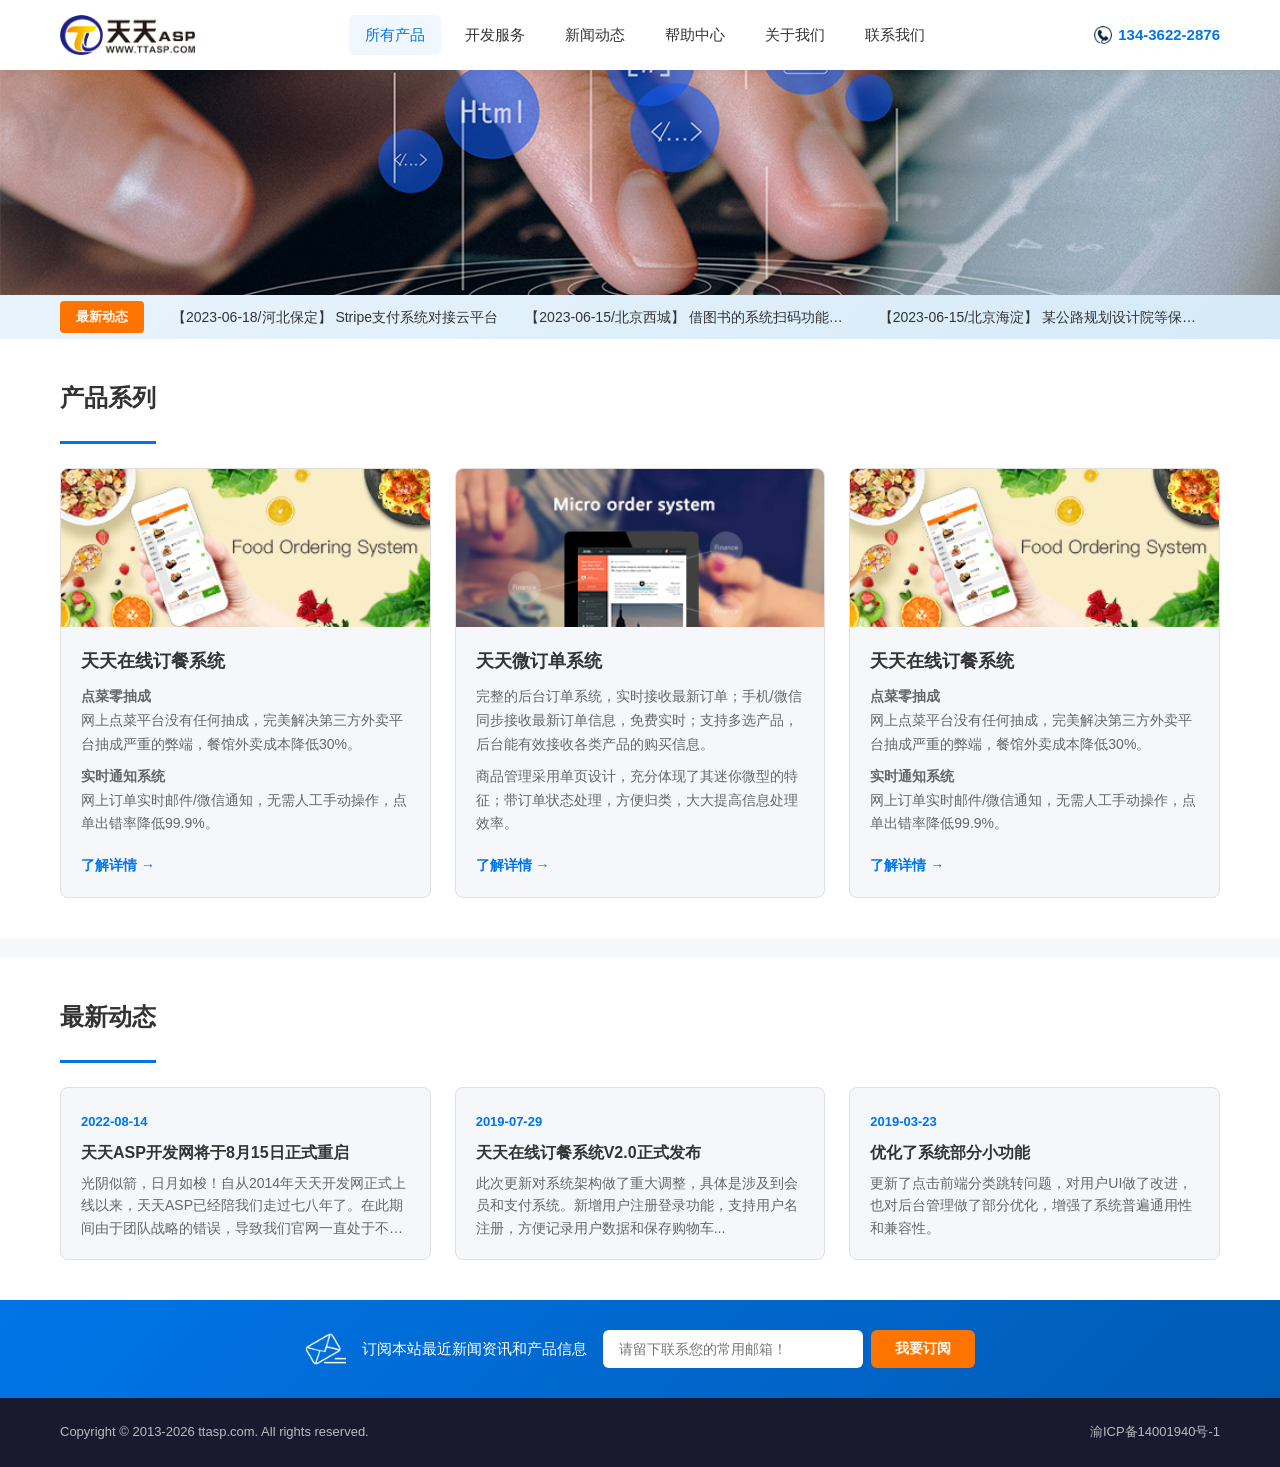
==== index.html @ 133ed57a "feat: 天天ASP 网站" ====
﻿<!DOCTYPE html>
<html lang="zh-CN">
<head>
  <meta charset="UTF-8">
  <meta name="viewport" content="width=device-width, initial-scale=1.0">
  <meta http-equiv="X-UA-Compatible" content="IE=edge">
  <title>天天ASP - 最专业的ASP产品供应商</title>
  <meta name="keywords" content="asp开发,asp系统,asp网站建设">
  <meta name="description" content="天天ASP是一个专注于为中小企业提供ASP解决方案和产品的开发网。我们的目标是：打造全国最专业的ASP开发品牌!">
  <link rel="stylesheet" href="css/style.css">
</head>
<body>

  <!-- 顶部导航 -->
  <header class="header">
    <div class="container header-inner">
      <a href="index.html" class="logo">
        <img src="images/logo.png" alt="天天ASP">
      </a>
      <nav class="nav" id="nav">
        <a href="index.html" class="nav-link active">所有产品</a>
        <a href="development.html" class="nav-link">开发服务</a>
        <a href="news.html" class="nav-link">新闻动态</a>
        <a href="help.html" class="nav-link">帮助中心</a>
                <a href="about.html" class="nav-link">关于我们</a>
        <a href="contact.html" class="nav-link">联系我们</a>
      </nav>
      <div class="header-right">
        <span class="phone">
          <img src="images/tel.png" alt="电话" class="phone-icon">
          134-3622-2876
        </span>
        <button class="menu-toggle" id="menuToggle" aria-label="菜单">
          <span></span><span></span><span></span>
        </button>
      </div>
    </div>
  </header>

  <!-- Banner -->
  <section class="banner">
    <img src="images/top.png" alt="天天ASP" class="banner-img">
  </section>

  <!-- 滚动公告 -->
  <section class="notice">
    <div class="container">
      <div class="notice-inner">
        <span class="notice-label">最新动态</span>
        <div class="notice-scroll" id="noticeScroll">
          <ul>
            <li>
              <span>【2023-06-18/河北保定】 Stripe支付系统对接云平台</span>
              <span>【2023-06-15/北京西城】 借图书的系统扫码功能完善</span>
              <span>【2023-06-15/北京海淀】 某公路规划设计院等保开发</span>
            </li>
            <li>
              <span>【2023-05-24/江苏盐城】 考试系统PDF功能订制</span>
              <span>【2023-05-15/广东江门】 网站安全技术的分配</span>
              <span>【2023-05-15/山东东营】 asp培训教程开发</span>
            </li>
            <li>
              <span>【2023-05-10/福建福州】 软件功能扩展订制</span>
              <span>【2023-05-10/广东汕头】 企业网站模板定制</span>
              <span>【2023-05-08/北京东城】 CRM系统二开</span>
            </li>
            <li>
              <span>【2023-05-04/河南焦作】 船舶企业平台框架设计架构</span>
              <span>【2023-04-30/陕西西安】 ASP表单对接API接口</span>
              <span>【2023-04-29/美国加州】 区块链技术对接系统</span>
            </li>
          </ul>
        </div>
      </div>
    </div>
  </section>

  <!-- 产品系列 -->
  <section class="products">
    <div class="container">
      <h2 class="section-title">产品系列</h2>
      <div class="product-grid">

        <a href="product.html" class="product-card">
          <div class="product-img">
            <img src="images/food_order_system.jpg" alt="天天在线订餐系统">
          </div>
          <div class="product-info">
            <h3>天天在线订餐系统</h3>
            <p class="product-desc">
              <strong>点菜零抽成</strong><br>
              网上点菜平台没有任何抽成，完美解决第三方外卖平台抽成严重的弊端，餐馆外卖成本降低30%。
            </p>
            <p class="product-desc">
              <strong>实时通知系统</strong><br>
              网上订单实时邮件/微信通知，无需人工手动操作，点单出错率降低99.9%。
            </p>
            <span class="product-link">了解详情 →</span>
          </div>
        </a>

        <a href="product-order.html" class="product-card">
          <div class="product-img">
            <img src="images/order_system.jpg" alt="天天微订单系统">
          </div>
          <div class="product-info">
            <h3>天天微订单系统</h3>
            <p class="product-desc">
              完整的后台订单系统，实时接收最新订单；手机/微信同步接收最新订单信息，免费实时；支持多选产品，后台能有效接收各类产品的购买信息。
            </p>
            <p class="product-desc">
              商品管理采用单页设计，充分体现了其迷你微型的特征；带订单状态处理，方便归类，大大提高信息处理效率。
            </p>
            <span class="product-link">了解详情 →</span>
          </div>
        </a>

        <a href="help.html" class="product-card">
          <div class="product-img">
            <img src="images/food_order_system.jpg" alt="天天在线订餐系统">
          </div>
          <div class="product-info">
            <h3>天天在线订餐系统</h3>
            <p class="product-desc">
              <strong>点菜零抽成</strong><br>
              网上点菜平台没有任何抽成，完美解决第三方外卖平台抽成严重的弊端，餐馆外卖成本降低30%。
            </p>
            <p class="product-desc">
              <strong>实时通知系统</strong><br>
              网上订单实时邮件/微信通知，无需人工手动操作，点单出错率降低99.9%。
            </p>
            <span class="product-link">了解详情 →</span>
          </div>
        </a>

      </div>
    </div>
  </section>

  <!-- 最新动态 -->
  <section class="news">
    <div class="container">
      <h2 class="section-title">最新动态</h2>
      <div class="news-grid">

        <a href="news.html?#310" class="news-card">
          <span class="news-date">2022-08-14</span>
          <h3>天天ASP开发网将于8月15日正式重启</h3>
          <p>光阴似箭，日月如梭！自从2014年天天开发网正式上线以来，天天ASP已经陪我们走过七八年了。在此期间由于团队战略的错误，导致我们官网一直处于不温不火...</p>
        </a>

        <a href="news.html?#309" class="news-card">
          <span class="news-date">2019-07-29</span>
          <h3>天天在线订餐系统V2.0正式发布</h3>
          <p>此次更新对系统架构做了重大调整，具体是涉及到会员和支付系统。新增用户注册登录功能，支持用户名注册，方便记录用户数据和保存购物车...</p>
        </a>

        <a href="news.html?#308" class="news-card">
          <span class="news-date">2019-03-23</span>
          <h3>优化了系统部分小功能</h3>
          <p>更新了点击前端分类跳转问题，对用户UI做了改进，也对后台管理做了部分优化，增强了系统普遍通用性和兼容性。</p>
        </a>

      </div>
    </div>
  </section>

  <!-- 邮件订阅 -->
  <section class="subscribe">
    <div class="container subscribe-inner">
      <img src="images/email.png" alt="订阅" class="subscribe-icon">
      <span>订阅本站最近新闻资讯和产品信息</span>
      <form class="subscribe-form" action="?act=add" method="post" onsubmit="return checkEmail();">
        <input type="email" name="email" placeholder="请留下联系您的常用邮箱！" required>
        <button type="submit">我要订阅</button>
      </form>
    </div>
  </section>

  <!-- 页脚 -->
  <footer class="footer">
    <div class="container footer-inner">
      <p>Copyright &copy; 2013-2026 ttasp.com. All rights reserved.</p>
      <p>
        <a href="https://www.beian.gov.cn/" target="_blank" rel="nofollow">渝ICP备14001940号-1</a>
      </p>
    </div>
  </footer>

  <script src="js/main.js"></script>
</body>
</html>
---- css/style.css ----
/* Reset & Base */
*,
*::before,
*::after {
  margin: 0;
  padding: 0;
  box-sizing: border-box;
}

:root {
  --color-primary: #0075E8;
  --color-primary-dark: #005bb5;
  --color-accent: #ff7300;
  --color-bg: #f5f7fa;
  --color-white: #ffffff;
  --color-text: #333333;
  --color-text-light: #666666;
  --color-border: #e0e0e0;
  --shadow-sm: 0 2px 8px rgba(0, 0, 0, 0.06);
  --shadow-md: 0 4px 16px rgba(0, 0, 0, 0.1);
  --radius: 8px;
  --transition: 0.3s ease;
}

html {
  font-size: 16px;
  scroll-behavior: smooth;
}

body {
  font-family: -apple-system, BlinkMacSystemFont, "Segoe UI", "PingFang SC", "Hiragino Sans GB", "Microsoft YaHei", sans-serif;
  color: var(--color-text);
  background: var(--color-bg);
  line-height: 1.6;
}

a {
  text-decoration: none;
  color: inherit;
}

img {
  max-width: 100%;
  height: auto;
  display: block;
}

.container {
  max-width: 1200px;
  margin: 0 auto;
  padding: 0 20px;
}

/* Header */
.header {
  background: var(--color-white);
  box-shadow: var(--shadow-sm);
  position: relative;
  z-index: 100;
}

.header-inner {
  display: flex;
  align-items: center;
  justify-content: space-between;
  height: 70px;
}

.logo img {
  height: 40px;
}

.nav {
  display: flex;
  gap: 8px;
}

.nav-link {
  padding: 8px 16px;
  border-radius: 6px;
  font-size: 15px;
  color: var(--color-text);
  transition: all var(--transition);
}

.nav-link:hover,
.nav-link.active {
  color: var(--color-primary);
  background: rgba(0, 117, 232, 0.06);
}

.header-right {
  display: flex;
  align-items: center;
  gap: 20px;
}

.phone {
  display: flex;
  align-items: center;
  gap: 6px;
  font-size: 15px;
  font-weight: 600;
  color: var(--color-primary);
}

.phone-icon {
  height: 18px;
}

/* Mobile menu toggle */
.menu-toggle {
  display: none;
  flex-direction: column;
  gap: 5px;
  background: none;
  border: none;
  cursor: pointer;
  padding: 4px;
}

.menu-toggle span {
  display: block;
  width: 24px;
  height: 2px;
  background: var(--color-text);
  border-radius: 2px;
  transition: all var(--transition);
}

/* Banner */
.banner {
  background: var(--color-white);
}

.banner-img {
  width: 100%;
  max-height: 400px;
  object-fit: cover;
}

/* Notice */
.notice {
  background: linear-gradient(135deg, #e8f4fd, #d6eaf8);
  color: var(--color-text);
  padding: 0;
}

.notice-inner {
  display: flex;
  align-items: center;
  height: 44px;
  overflow: hidden;
}

.notice-label {
  background: var(--color-accent);
  color: var(--color-white);
  padding: 6px 16px;
  border-radius: 4px;
  font-size: 13px;
  font-weight: 600;
  white-space: nowrap;
  margin-right: 16px;
  flex-shrink: 0;
}

.notice-scroll {
  flex: 1;
  overflow: hidden;
  height: 44px;
  position: relative;
}

.notice-scroll ul {
  list-style: none;
  position: absolute;
  top: 0;
  left: 0;
  width: 100%;
  display: flex;
  flex-direction: column;
}

.notice-scroll li {
  display: flex;
  height: 44px;
  line-height: 44px;
}

.notice-scroll li span {
  flex: 1;
  font-size: 14px;
  white-space: nowrap;
  overflow: hidden;
  text-overflow: ellipsis;
  padding: 0 12px;
}

/* Section Title */
.section-title {
  font-size: 24px;
  font-weight: 700;
  color: var(--color-text);
  padding: 40px 0 24px;
  border-bottom: 3px solid var(--color-primary);
  display: inline-block;
}

/* Products */
.products {
  background: var(--color-white);
  padding-bottom: 40px;
}

.product-grid {
  display: grid;
  grid-template-columns: repeat(3, 1fr);
  gap: 24px;
  padding-top: 24px;
}

.product-card {
  display: flex;
  flex-direction: column;
  background: var(--color-bg);
  border-radius: var(--radius);
  overflow: hidden;
  transition: all var(--transition);
  border: 1px solid var(--color-border);
}

.product-card:hover {
  box-shadow: var(--shadow-md);
  transform: translateY(-2px);
}

.product-img {
  width: 100%;
  overflow: hidden;
}

.product-img img {
  width: 100%;
  height: auto;
  display: block;
  transition: transform var(--transition);
}

.product-card:hover .product-img img {
  transform: scale(1.05);
}

.product-info {
  padding: 20px;
  flex: 1;
  display: flex;
  flex-direction: column;
}

.product-info h3 {
  font-size: 18px;
  margin-bottom: 10px;
  color: var(--color-text);
}

.product-desc {
  font-size: 14px;
  color: var(--color-text-light);
  line-height: 1.7;
  margin-bottom: 8px;
}

.product-link {
  margin-top: auto;
  padding-top: 10px;
  font-size: 14px;
  color: var(--color-primary);
  font-weight: 600;
}

/* Help Center */
.help-center {
  background: var(--color-white);
  margin-top: 20px;
  padding-bottom: 40px;
}

.help-grid {
  display: grid;
  grid-template-columns: repeat(3, 1fr);
  gap: 24px;
  padding-top: 24px;
}

.help-card {
  display: flex;
  flex-direction: column;
  background: var(--color-bg);
  border-radius: var(--radius);
  overflow: hidden;
  transition: all var(--transition);
  border: 1px solid var(--color-border);
}

.help-card:hover {
  box-shadow: var(--shadow-md);
  transform: translateY(-2px);
}

.help-icon {
  width: 100%;
  height: 160px;
  overflow: hidden;
}

.help-icon img {
  width: 100%;
  height: 100%;
  object-fit: cover;
  transition: transform var(--transition);
}

.help-card:hover .help-icon img {
  transform: scale(1.05);
}

.help-info {
  padding: 20px;
  flex: 1;
  display: flex;
  flex-direction: column;
}

.help-info h3 {
  font-size: 17px;
  margin-bottom: 8px;
  color: var(--color-text);
}

.help-info p {
  font-size: 14px;
  color: var(--color-text-light);
  line-height: 1.7;
  flex: 1;
}

.help-more {
  margin-top: 12px;
  font-size: 14px;
  color: var(--color-primary);
  font-weight: 600;
}

/* News */
.news {
  background: var(--color-white);
  margin-top: 20px;
  padding-bottom: 40px;
}

.news-grid {
  display: grid;
  grid-template-columns: repeat(3, 1fr);
  gap: 24px;
  padding-top: 24px;
}

.news-card {
  padding: 20px;
  background: var(--color-bg);
  border-radius: var(--radius);
  border: 1px solid var(--color-border);
  transition: all var(--transition);
}

.news-card:hover {
  box-shadow: var(--shadow-md);
  transform: translateY(-2px);
}

.news-date {
  font-size: 13px;
  color: var(--color-primary);
  font-weight: 600;
}

.news-card h3 {
  font-size: 16px;
  margin: 8px 0;
  color: var(--color-text);
  line-height: 1.4;
}

.news-card p {
  font-size: 14px;
  color: var(--color-text-light);
  line-height: 1.6;
  display: -webkit-box;
  -webkit-line-clamp: 3;
  -webkit-box-orient: vertical;
  overflow: hidden;
}

/* Subscribe */
.subscribe {
  background: linear-gradient(135deg, var(--color-primary), var(--color-primary-dark));
  padding: 30px 0;
}

.subscribe-inner {
  display: flex;
  align-items: center;
  justify-content: center;
  gap: 16px;
  flex-wrap: wrap;
}

.subscribe-icon {
  height: 32px;
  filter: brightness(0) invert(1);
}

.subscribe span {
  color: var(--color-white);
  font-size: 15px;
}

.subscribe-form {
  display: flex;
  gap: 8px;
}

.subscribe-form input {
  padding: 10px 16px;
  border: none;
  border-radius: 6px;
  font-size: 14px;
  width: 260px;
  outline: none;
}

.subscribe-form button {
  padding: 10px 24px;
  background: var(--color-accent);
  color: var(--color-white);
  border: none;
  border-radius: 6px;
  font-size: 14px;
  font-weight: 600;
  cursor: pointer;
  transition: background var(--transition);
}

.subscribe-form button:hover {
  background: #e66800;
}

/* Footer */
.footer {
  background: #1a1a2e;
  color: rgba(255, 255, 255, 0.7);
  padding: 24px 0;
}

.footer-inner {
  display: flex;
  justify-content: space-between;
  align-items: center;
  font-size: 13px;
}

.footer a {
  color: rgba(255, 255, 255, 0.7);
  transition: color var(--transition);
}

.footer a:hover {
  color: var(--color-white);
}

/* ===== Responsive ===== */

/* Tablet */
@media (max-width: 1024px) {
  .product-grid {
    grid-template-columns: 1fr;
  }

  .help-grid {
    grid-template-columns: 1fr;
  }

  .news-grid {
    grid-template-columns: repeat(2, 1fr);
  }

  .banner-img {
    max-height: 280px;
  }

  .notice-inner {
    height: 38px;
  }

  .notice-label {
    padding: 5px 12px;
    font-size: 12px;
  }

  .notice-scroll {
    height: 38px;
  }

  .notice-scroll li {
    height: 38px;
    line-height: 38px;
  }

  .notice-scroll li span {
    font-size: 13px;
  }
}

/* Notice single-column on narrow screens */
@media (max-width: 640px) {
  .notice-scroll li span:not(:first-child) {
    display: none;
  }

  .notice-scroll li span {
    padding: 0;
  }
}

/* Mobile */
@media (max-width: 768px) {
  .header-inner {
    height: 60px;
  }

  .nav {
    display: none;
    position: absolute;
    top: 60px;
    left: 0;
    right: 0;
    background: var(--color-white);
    flex-direction: column;
    padding: 12px 20px;
    box-shadow: var(--shadow-md);
    gap: 4px;
  }

  .nav.open {
    display: flex;
  }

  .nav-link {
    padding: 12px 16px;
  }

  .menu-toggle {
    display: flex;
  }

  .phone {
    font-size: 14px;
  }

  .phone-icon {
    height: 16px;
  }

  .banner-img {
    max-height: 200px;
  }

  .notice-inner {
    height: 34px;
  }

  .notice-label {
    padding: 4px 10px;
    font-size: 12px;
    margin-right: 10px;
  }

  .notice-scroll {
    height: 34px;
  }

  .notice-scroll li {
    height: 34px;
    line-height: 34px;
  }

  .notice-scroll li span {
    font-size: 12px;
  }

  .section-title {
    font-size: 20px;
    padding: 30px 0 16px;
  }

  .product-card {
    flex-direction: column;
  }

  .product-img {
    width: 100%;
  }

  .news-grid {
    grid-template-columns: 1fr;
  }

  .subscribe-inner {
    flex-direction: column;
    text-align: center;
  }

  .subscribe-form {
    flex-direction: column;
    width: 100%;
    max-width: 300px;
  }

  .subscribe-form input {
    width: 100%;
  }

  .footer-inner {
    flex-direction: column;
    gap: 8px;
    text-align: center;
  }
}

/* Small mobile */
@media (max-width: 480px) {
  .container {
    padding: 0 16px;
  }

  .header-right .phone span:last-child {
    display: none;
  }

  .notice-label {
    padding: 4px 8px;
    font-size: 11px;
    margin-right: 8px;
  }

  .notice-scroll li span {
    font-size: 12px;
  }
}
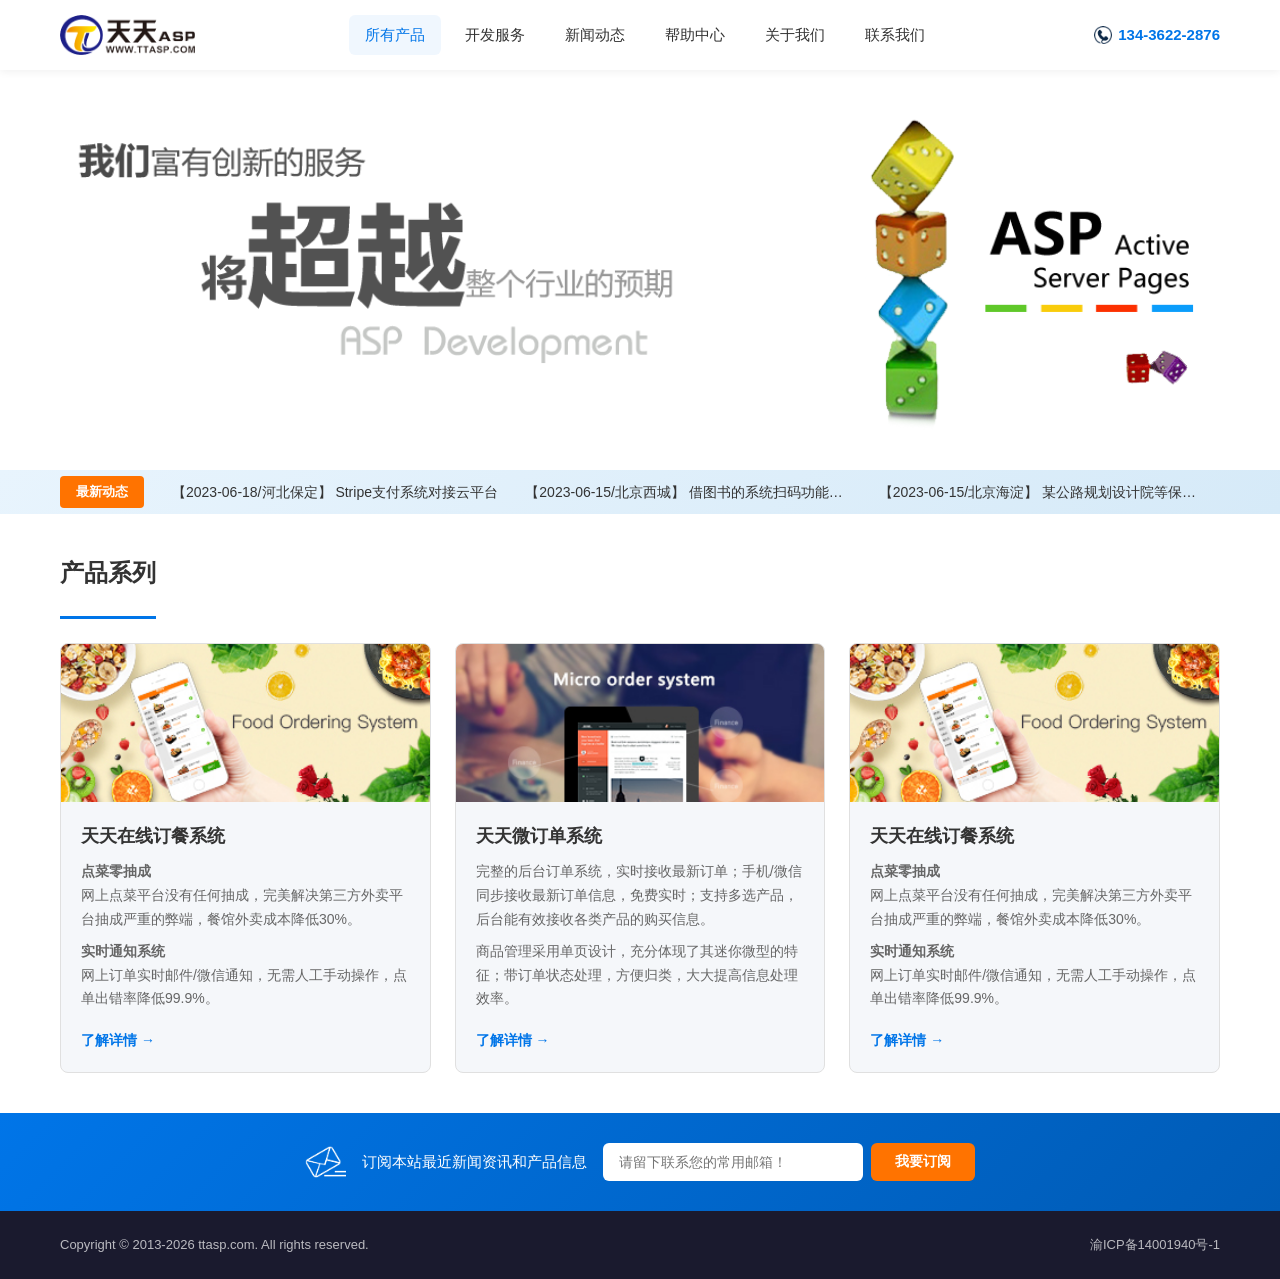
==== commit 80ace908: "feat: 移除最新动态板块，更新首页主图 - 首页移除最新动态卡片区域 - 关于我们页面移除最新动态侧栏 - 更换两个页面的Banner主图为更清晰的ASP主题图" ====
--- a/index.html
+++ b/index.html
@@ -39,7 +39,7 @@
 
   <!-- Banner -->
   <section class="banner">
-    <img src="images/top.png" alt="天天ASP" class="banner-img">
+    <img src="images/top-new.png" alt="天天ASP" class="banner-img">
   </section>
 
   <!-- 滚动公告 -->
@@ -137,33 +137,6 @@
     </div>
   </section>
 
-  <!-- 最新动态 -->
-  <section class="news">
-    <div class="container">
-      <h2 class="section-title">最新动态</h2>
-      <div class="news-grid">
-
-        <a href="news.html?#310" class="news-card">
-          <span class="news-date">2022-08-14</span>
-          <h3>天天ASP开发网将于8月15日正式重启</h3>
-          <p>光阴似箭，日月如梭！自从2014年天天开发网正式上线以来，天天ASP已经陪我们走过七八年了。在此期间由于团队战略的错误，导致我们官网一直处于不温不火...</p>
-        </a>
-
-        <a href="news.html?#309" class="news-card">
-          <span class="news-date">2019-07-29</span>
-          <h3>天天在线订餐系统V2.0正式发布</h3>
-          <p>此次更新对系统架构做了重大调整，具体是涉及到会员和支付系统。新增用户注册登录功能，支持用户名注册，方便记录用户数据和保存购物车...</p>
-        </a>
-
-        <a href="news.html?#308" class="news-card">
-          <span class="news-date">2019-03-23</span>
-          <h3>优化了系统部分小功能</h3>
-          <p>更新了点击前端分类跳转问题，对用户UI做了改进，也对后台管理做了部分优化，增强了系统普遍通用性和兼容性。</p>
-        </a>
-
-      </div>
-    </div>
-  </section>
 
   <!-- 邮件订阅 -->
   <section class="subscribe">
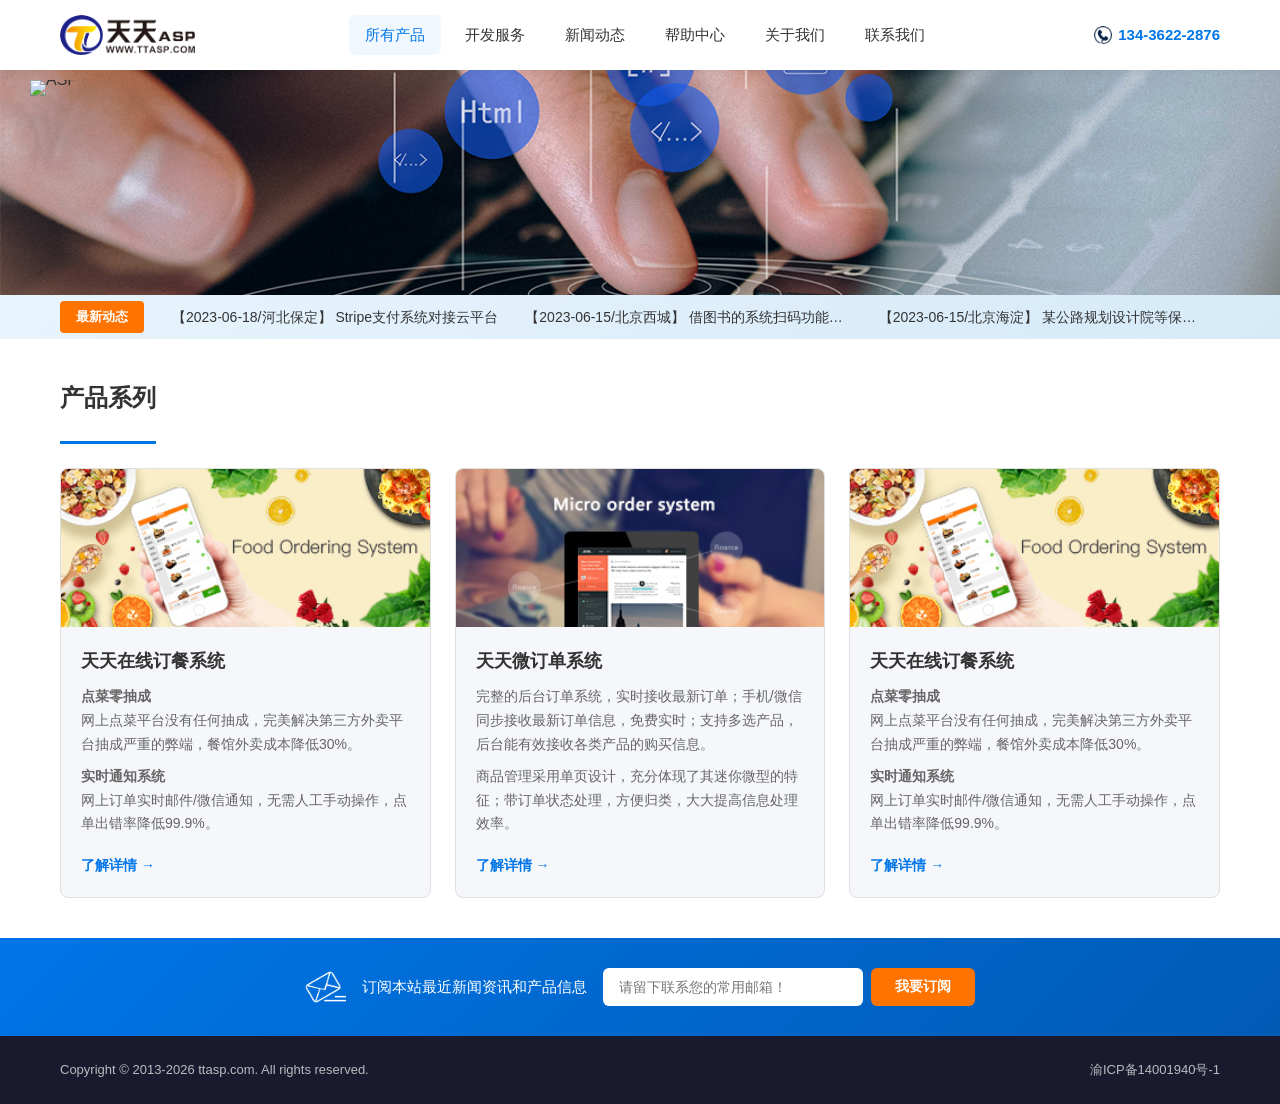
==== commit 2573def7: "feat: 主图换回原图并叠加ASP Logo - 所有页面主图恢复为top.png - 在主图左上角叠加Microsoft ASP Logo - 使用内联样式确保定位生效" ====
--- a/index.html
+++ b/index.html
@@ -38,8 +38,11 @@
   </header>
 
   <!-- Banner -->
-  <section class="banner">
-    <img src="images/top-new.png" alt="天天ASP" class="banner-img">
+  <section class="banner" style="position:relative">
+    <div style="position:relative;line-height:0">
+      <img src="images/top.png" alt="天天ASP" class="banner-img">
+      <img src="images/asp-logo.png" alt="ASP" style="position:absolute;top:10px;left:30px;width:80px;z-index:2">
+    </div>
   </section>
 
   <!-- 滚动公告 -->
--- a/css/style.css
+++ b/css/style.css
@@ -131,12 +131,26 @@
 /* Banner */
 .banner {
   background: var(--color-white);
+  position: relative;
+}
+
+.banner-inner {
+  position: relative;
+  line-height: 0;
 }
 
 .banner-img {
   width: 100%;
   max-height: 400px;
   object-fit: cover;
+}
+
+.banner-logo {
+  position: absolute;
+  top: 10px;
+  left: 30px;
+  width: 80px;
+  z-index: 2;
 }
 
 /* Notice */
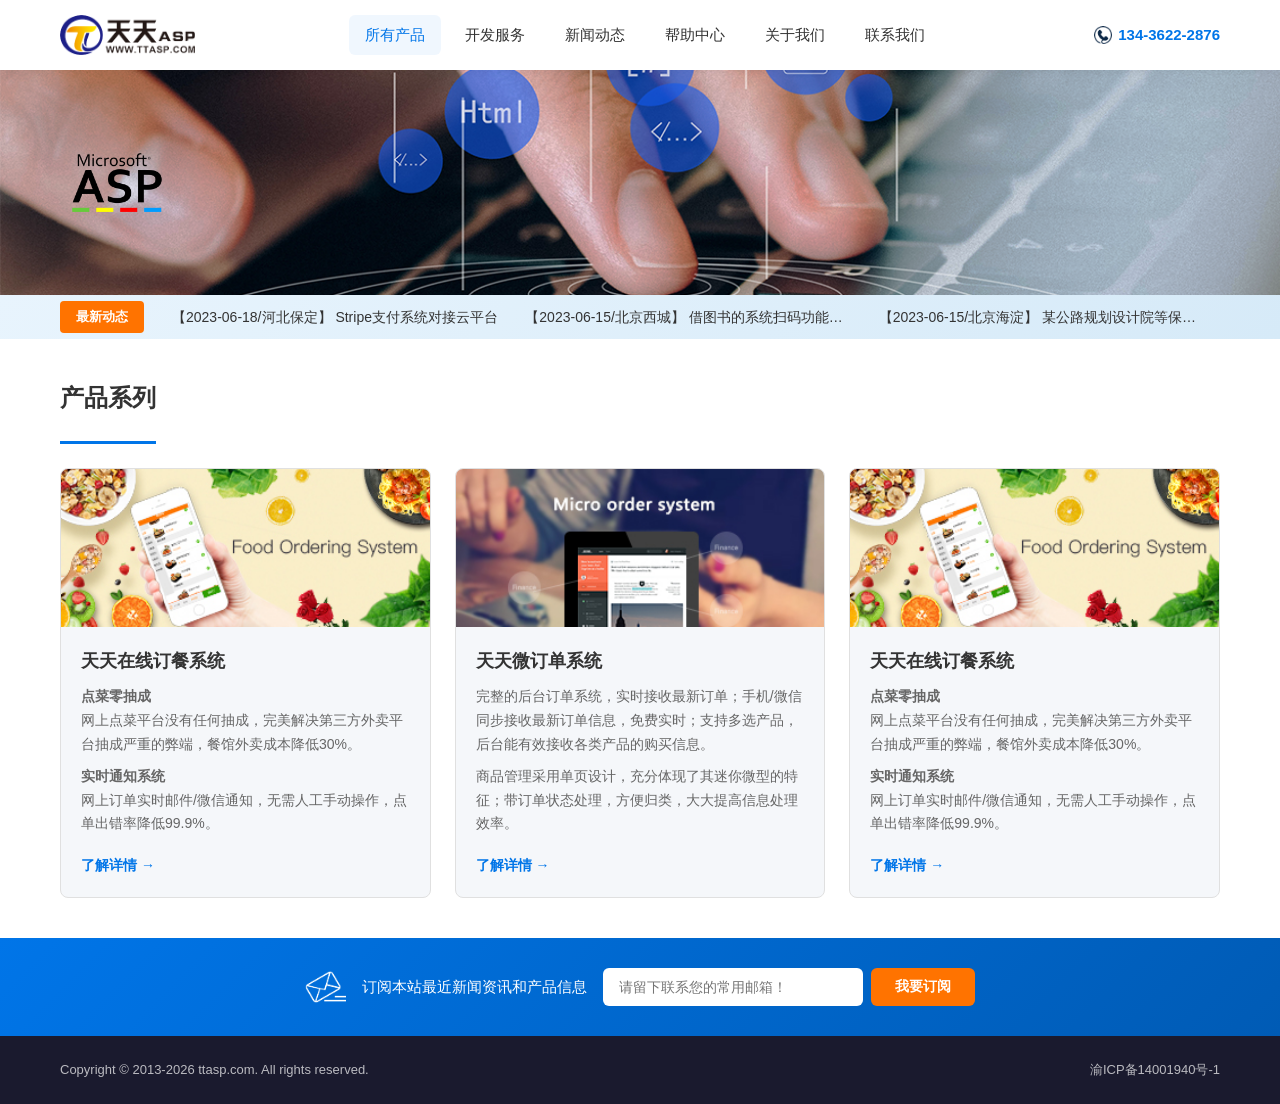
==== commit b54f7f15: "feat: ASP Logo响应式适配多设备 - Logo使用vw单位自适应屏幕宽度 - 桌面端最大180px，平板10vw，手机14vw - 垂直居中显示" ====
--- a/index.html
+++ b/index.html
@@ -8,6 +8,7 @@
   <meta name="keywords" content="asp开发,asp系统,asp网站建设">
   <meta name="description" content="天天ASP是一个专注于为中小企业提供ASP解决方案和产品的开发网。我们的目标是：打造全国最专业的ASP开发品牌!">
   <link rel="stylesheet" href="css/style.css">
+<style>.asp-logo-overlay{position:absolute;top:50%;left:40px;width:12vw;min-width:60px;max-width:180px;transform:translateY(-50%);z-index:2}@media(max-width:768px){.asp-logo-overlay{width:10vw;left:20px}}@media(max-width:480px){.asp-logo-overlay{width:14vw;left:10px}}</style>
 </head>
 <body>
 
@@ -41,7 +42,7 @@
   <section class="banner" style="position:relative">
     <div style="position:relative;line-height:0">
       <img src="images/top.png" alt="天天ASP" class="banner-img">
-      <img src="images/asp-logo.png" alt="ASP" style="position:absolute;top:10px;left:30px;width:80px;z-index:2">
+      <img src="images/asp-logo.png" alt="ASP" class="asp-logo-overlay">
     </div>
   </section>
 
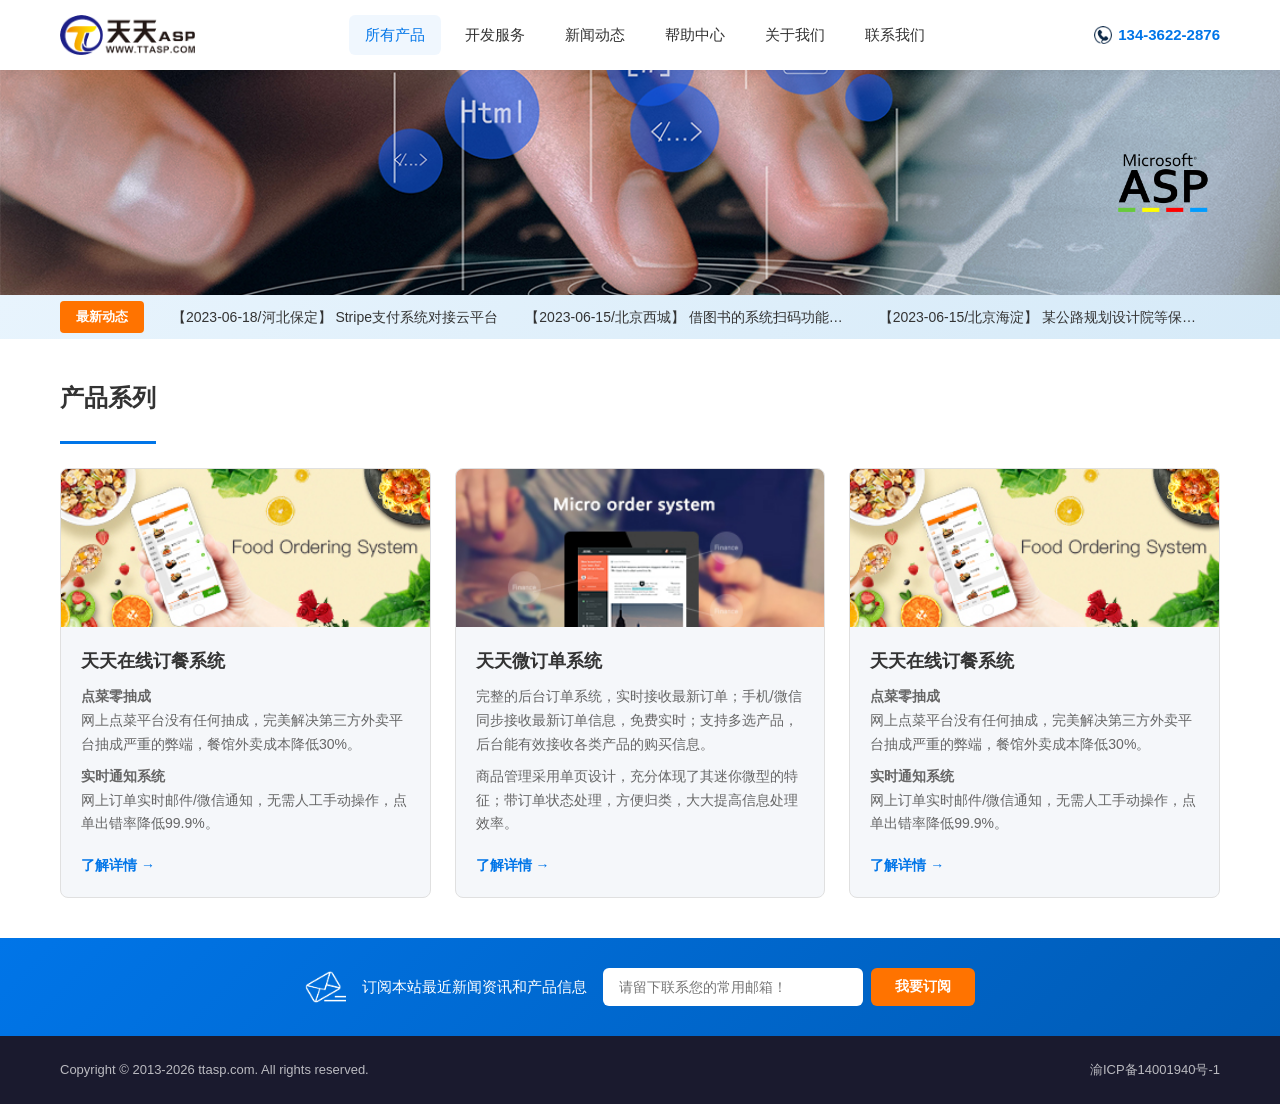
==== commit 6b17d4de: "feat: ASP Logo移至主图右侧" ====
--- a/index.html
+++ b/index.html
@@ -8,7 +8,7 @@
   <meta name="keywords" content="asp开发,asp系统,asp网站建设">
   <meta name="description" content="天天ASP是一个专注于为中小企业提供ASP解决方案和产品的开发网。我们的目标是：打造全国最专业的ASP开发品牌!">
   <link rel="stylesheet" href="css/style.css">
-<style>.asp-logo-overlay{position:absolute;top:50%;left:40px;width:12vw;min-width:60px;max-width:180px;transform:translateY(-50%);z-index:2}@media(max-width:768px){.asp-logo-overlay{width:10vw;left:20px}}@media(max-width:480px){.asp-logo-overlay{width:14vw;left:10px}}</style>
+<style>.asp-logo-overlay{position:absolute;top:50%;right:40px; left:auto;width:12vw;min-width:60px;max-width:180px;transform:translateY(-50%);z-index:2}@media(max-width:768px){.asp-logo-overlay{width:10vw;right:20px; left:auto}}@media(max-width:480px){.asp-logo-overlay{width:14vw;right:10px; left:auto}}</style>
 </head>
 <body>
 
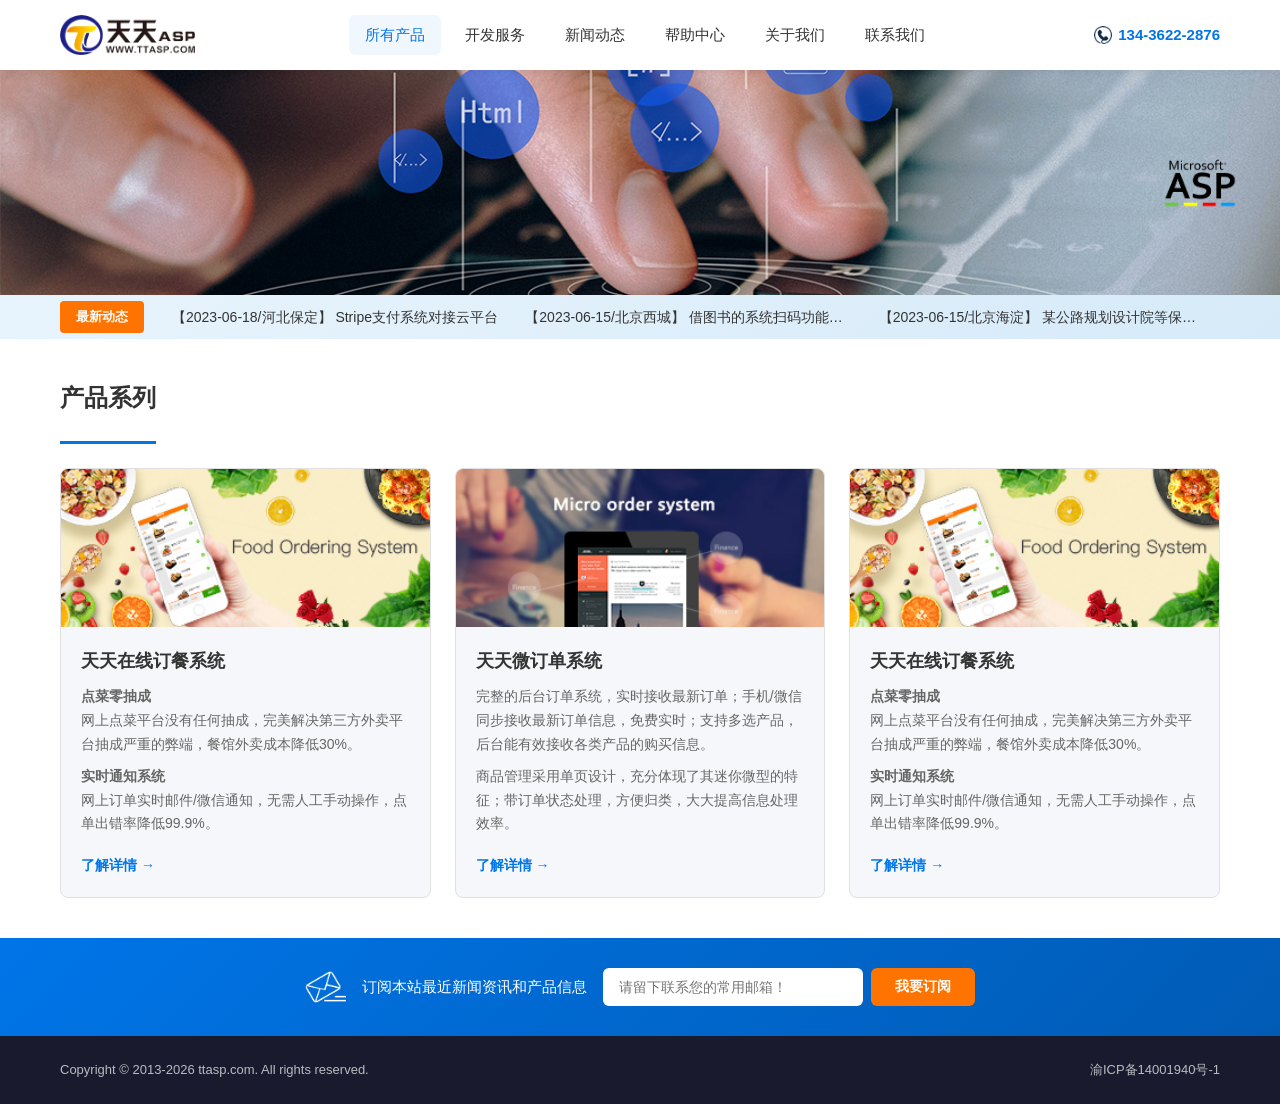
==== commit e0eede1b: "fix: ASP Logo限制在内容区域内，不超出右边界" ====
--- a/index.html
+++ b/index.html
@@ -8,7 +8,7 @@
   <meta name="keywords" content="asp开发,asp系统,asp网站建设">
   <meta name="description" content="天天ASP是一个专注于为中小企业提供ASP解决方案和产品的开发网。我们的目标是：打造全国最专业的ASP开发品牌!">
   <link rel="stylesheet" href="css/style.css">
-<style>.asp-logo-overlay{position:absolute;top:50%;right:40px; left:auto;width:12vw;min-width:60px;max-width:180px;transform:translateY(-50%);z-index:2}@media(max-width:768px){.asp-logo-overlay{width:10vw;right:20px; left:auto}}@media(max-width:480px){.asp-logo-overlay{width:14vw;right:10px; left:auto}}</style>
+<style>.banner-inner{position:relative;max-width:1200px;margin:0 auto;line-height:0;overflow:visible} .asp-logo-overlay{position:absolute;top:50%;right:20px;left:auto;width:10vw;min-width:50px;max-width:120px;transform:translateY(-50%);z-index:2}@media(max-width:768px){.asp-logo-overlay{width:8vw;right:15px;left:auto}}@media(max-width:480px){.asp-logo-overlay{width:10vw;right:10px;left:auto}}</style>
 </head>
 <body>
 
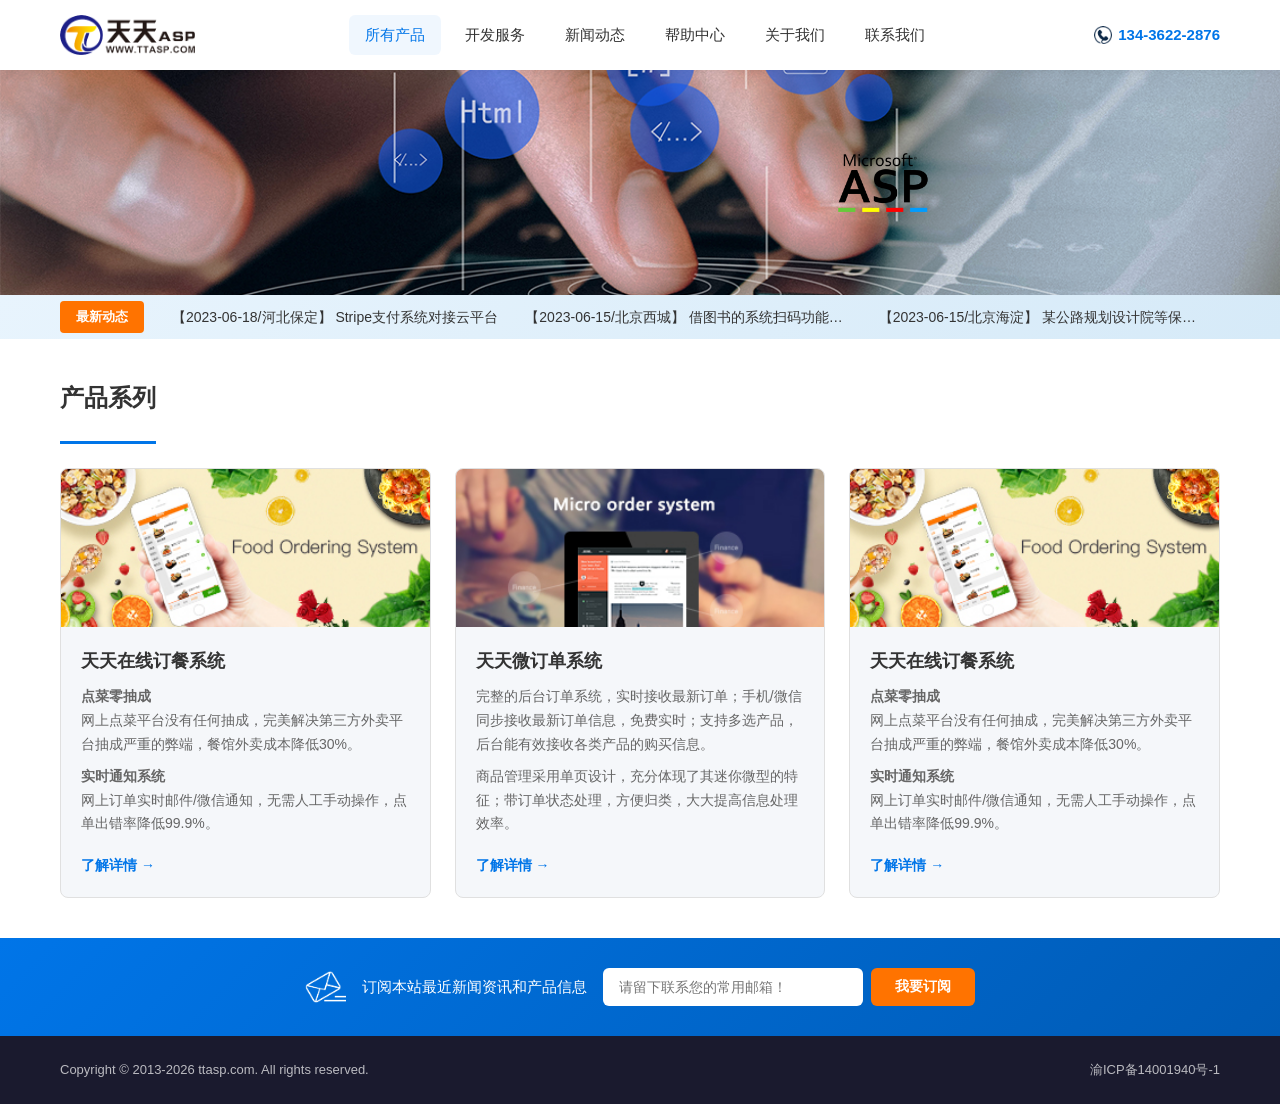
==== commit d3805149: "feat: ASP Logo调整为大尺寸，位置移至主图中间偏右" ====
--- a/index.html
+++ b/index.html
@@ -8,7 +8,7 @@
   <meta name="keywords" content="asp开发,asp系统,asp网站建设">
   <meta name="description" content="天天ASP是一个专注于为中小企业提供ASP解决方案和产品的开发网。我们的目标是：打造全国最专业的ASP开发品牌!">
   <link rel="stylesheet" href="css/style.css">
-<style>.banner-inner{position:relative;max-width:1200px;margin:0 auto;line-height:0;overflow:visible} .asp-logo-overlay{position:absolute;top:50%;right:20px;left:auto;width:10vw;min-width:50px;max-width:120px;transform:translateY(-50%);z-index:2}@media(max-width:768px){.asp-logo-overlay{width:8vw;right:15px;left:auto}}@media(max-width:480px){.asp-logo-overlay{width:10vw;right:10px;left:auto}}</style>
+<style>.banner-inner{position:relative;max-width:1200px;margin:0 auto;line-height:0;overflow:visible} .asp-logo-overlay{position:absolute;top:50%;right:25%;left:auto;width:12vw;min-width:80px;max-width:180px;transform:translateY(-50%);z-index:2}@media(max-width:768px){.asp-logo-overlay{width:10vw;right:20%;left:auto}}@media(max-width:480px){.asp-logo-overlay{width:12vw;right:18%;left:auto}}</style>
 </head>
 <body>
 
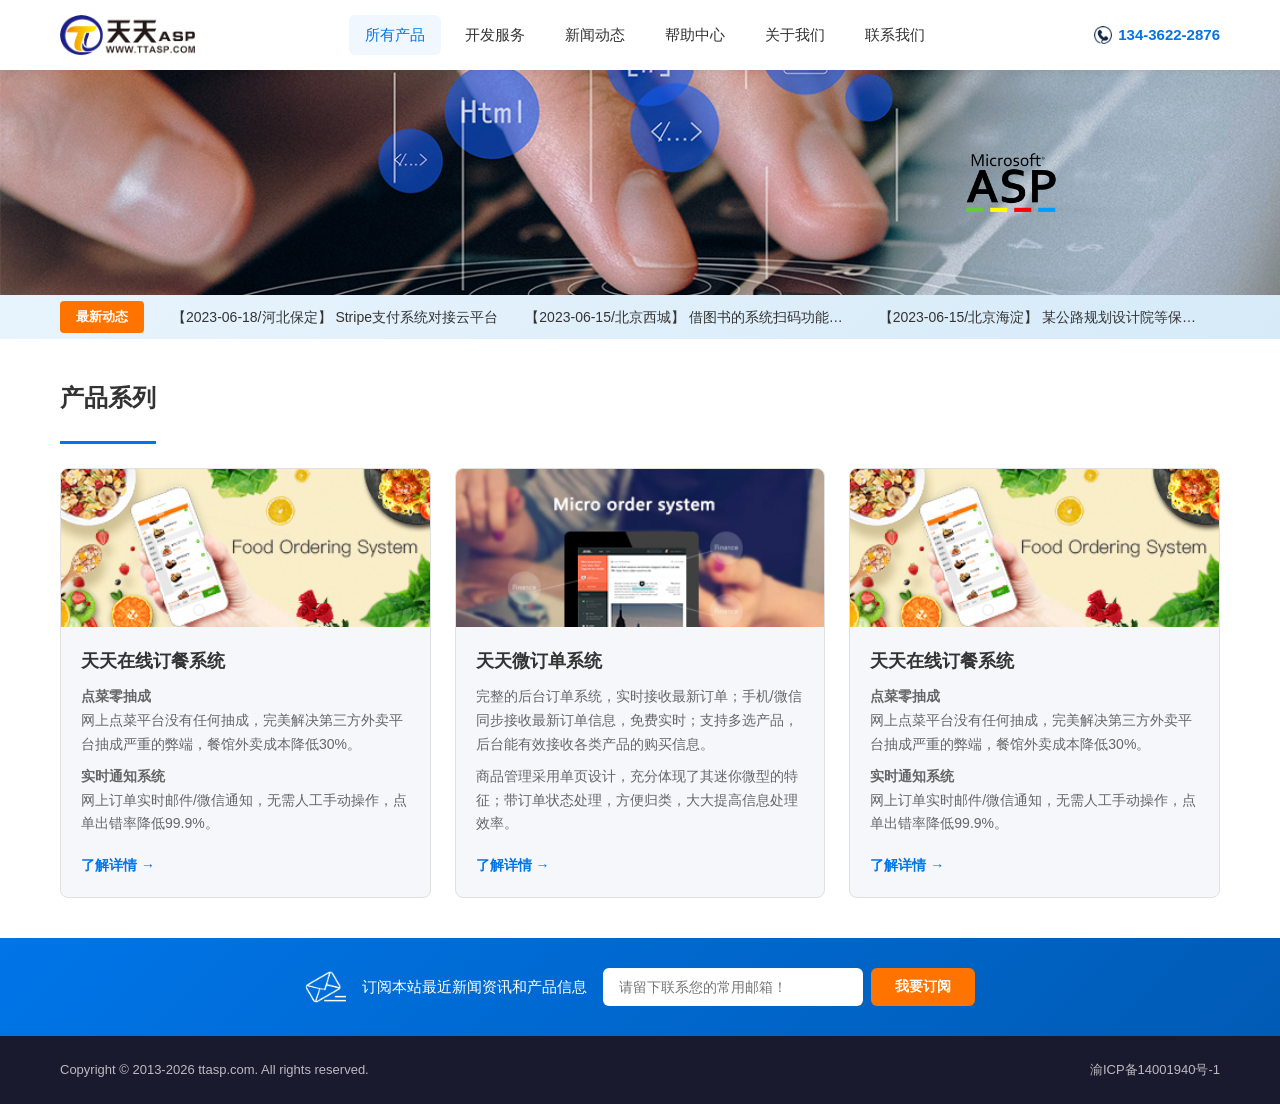
==== commit ed5ec9c9: "feat: ASP Logo位置调整为right:15%" ====
--- a/index.html
+++ b/index.html
@@ -8,7 +8,7 @@
   <meta name="keywords" content="asp开发,asp系统,asp网站建设">
   <meta name="description" content="天天ASP是一个专注于为中小企业提供ASP解决方案和产品的开发网。我们的目标是：打造全国最专业的ASP开发品牌!">
   <link rel="stylesheet" href="css/style.css">
-<style>.banner-inner{position:relative;max-width:1200px;margin:0 auto;line-height:0;overflow:visible} .asp-logo-overlay{position:absolute;top:50%;right:25%;left:auto;width:12vw;min-width:80px;max-width:180px;transform:translateY(-50%);z-index:2}@media(max-width:768px){.asp-logo-overlay{width:10vw;right:20%;left:auto}}@media(max-width:480px){.asp-logo-overlay{width:12vw;right:18%;left:auto}}</style>
+<style>.banner-inner{position:relative;max-width:1200px;margin:0 auto;line-height:0;overflow:visible} .asp-logo-overlay{position:absolute;top:50%;right:15%;left:auto;width:12vw;min-width:80px;max-width:180px;transform:translateY(-50%);z-index:2}@media(max-width:768px){.asp-logo-overlay{width:10vw;right:12%;left:auto}}@media(max-width:480px){.asp-logo-overlay{width:12vw;right:10%;left:auto}}</style>
 </head>
 <body>
 
